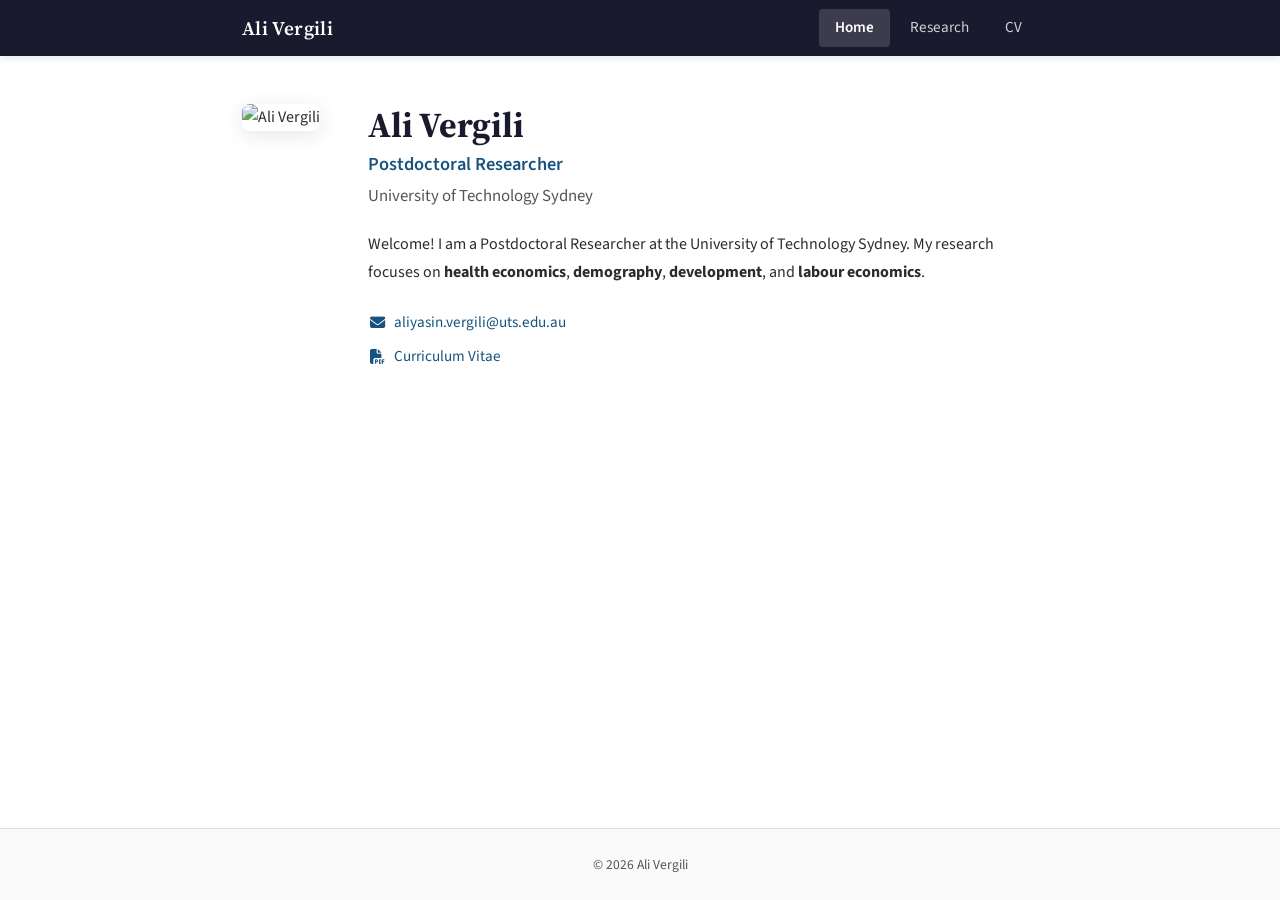
==== index.html @ 51e28af3 "Initial academic website" ====
<!DOCTYPE html>
<html lang="en">
<head>
    <meta charset="UTF-8">
    <meta name="viewport" content="width=device-width, initial-scale=1.0">
    <title>Ali Vergili</title>
    <link rel="stylesheet" href="style.css">
    <link rel="preconnect" href="https://fonts.googleapis.com">
    <link rel="preconnect" href="https://fonts.gstatic.com" crossorigin>
    <link href="https://fonts.googleapis.com/css2?family=Source+Sans+3:ital,wght@0,300;0,400;0,600;0,700;1,400&family=Source+Serif+4:ital,wght@0,400;0,600;0,700;1,400&display=swap" rel="stylesheet">
    <link rel="stylesheet" href="https://cdnjs.cloudflare.com/ajax/libs/font-awesome/6.5.1/css/all.min.css">
</head>
<body>
    <nav>
        <div class="nav-container">
            <a href="index.html" class="nav-name">Ali Vergili</a>
            <div class="nav-links">
                <a href="index.html" class="active">Home</a>
                <a href="research.html">Research</a>
                <a href="assets/CV_Ali_Vergili.pdf" target="_blank">CV</a>
            </div>
        </div>
    </nav>

    <main>
        <section class="hero">
            <div class="hero-content">
                <div class="hero-photo">
                    <img src="assets/photo.jpg" alt="Ali Vergili">
                </div>
                <div class="hero-text">
                    <h1>Ali Vergili</h1>
                    <p class="title">Postdoctoral Researcher</p>
                    <p class="affiliation">University of Technology Sydney</p>
                    <div class="hero-description">
                        <p>Welcome! I am a Postdoctoral Researcher at the University of Technology Sydney. My research focuses on <strong>health economics</strong>, <strong>demography</strong>, <strong>development</strong>, and <strong>labour economics</strong>.</p>
                    </div>
                    <div class="contact-links">
                        <a href="mailto:aliyasin.vergili@uts.edu.au"><i class="fas fa-envelope"></i> aliyasin.vergili@uts.edu.au</a>
                        <a href="assets/CV_Ali_Vergili.pdf" target="_blank"><i class="fas fa-file-pdf"></i> Curriculum Vitae</a>
                    </div>
                </div>
            </div>
        </section>
    </main>

    <footer>
        <p>&copy; 2026 Ali Vergili</p>
    </footer>
</body>
</html>
---- style.css ----
/* ============================================
   Academic Personal Website — Ali Vergili
   Clean, minimal design inspired by al-folio
   ============================================ */

:root {
    --color-primary: #1a1a2e;
    --color-accent: #16537e;
    --color-accent-light: #e8f0f7;
    --color-text: #2c2c2c;
    --color-text-light: #555;
    --color-border: #ddd;
    --color-bg: #ffffff;
    --color-bg-alt: #fafafa;
    --font-sans: 'Source Sans 3', -apple-system, BlinkMacSystemFont, 'Segoe UI', sans-serif;
    --font-serif: 'Source Serif 4', Georgia, 'Times New Roman', serif;
    --max-width: 860px;
}

* {
    margin: 0;
    padding: 0;
    box-sizing: border-box;
}

html {
    scroll-behavior: smooth;
}

body {
    font-family: var(--font-sans);
    color: var(--color-text);
    background: var(--color-bg);
    line-height: 1.7;
    font-size: 16px;
    min-height: 100vh;
    display: flex;
    flex-direction: column;
}

/* Navigation */
nav {
    background: var(--color-primary);
    padding: 0;
    position: sticky;
    top: 0;
    z-index: 100;
    box-shadow: 0 2px 8px rgba(0,0,0,0.1);
}

.nav-container {
    max-width: var(--max-width);
    margin: 0 auto;
    padding: 0 2rem;
    display: flex;
    justify-content: space-between;
    align-items: center;
    height: 56px;
}

.nav-name {
    font-family: var(--font-serif);
    font-size: 1.2rem;
    font-weight: 600;
    color: #fff;
    text-decoration: none;
    letter-spacing: 0.02em;
}

.nav-links {
    display: flex;
    gap: 0.25rem;
}

.nav-links a {
    color: rgba(255,255,255,0.8);
    text-decoration: none;
    font-size: 0.95rem;
    font-weight: 400;
    padding: 0.4rem 1rem;
    border-radius: 4px;
    transition: all 0.2s ease;
}

.nav-links a:hover {
    color: #fff;
    background: rgba(255,255,255,0.1);
}

.nav-links a.active {
    color: #fff;
    background: rgba(255,255,255,0.15);
    font-weight: 600;
}

/* Main content */
main {
    flex: 1;
    max-width: var(--max-width);
    margin: 0 auto;
    padding: 3rem 2rem;
    width: 100%;
}

/* Hero / Home Section */
.hero-content {
    display: flex;
    gap: 3rem;
    align-items: flex-start;
}

.hero-photo {
    flex-shrink: 0;
}

.hero-photo img {
    width: 240px;
    height: auto;
    border-radius: 8px;
    box-shadow: 0 4px 20px rgba(0,0,0,0.1);
}

.hero-text h1 {
    font-family: var(--font-serif);
    font-size: 2.2rem;
    font-weight: 700;
    color: var(--color-primary);
    margin-bottom: 0.15rem;
    line-height: 1.2;
}

.hero-text .title {
    font-size: 1.15rem;
    color: var(--color-accent);
    font-weight: 600;
    margin-bottom: 0.1rem;
}

.hero-text .affiliation {
    font-size: 1.05rem;
    color: var(--color-text-light);
    margin-bottom: 1.25rem;
}

.hero-description {
    margin-bottom: 1.5rem;
}

.hero-description p {
    font-size: 1rem;
    line-height: 1.75;
    color: var(--color-text);
}

.contact-links {
    display: flex;
    flex-direction: column;
    gap: 0.5rem;
}

.contact-links a {
    color: var(--color-accent);
    text-decoration: none;
    font-size: 0.95rem;
    display: inline-flex;
    align-items: center;
    gap: 0.5rem;
    transition: color 0.2s;
}

.contact-links a:hover {
    color: var(--color-primary);
}

.contact-links a i {
    width: 18px;
    text-align: center;
}

/* Research Section */
.research h1 {
    font-family: var(--font-serif);
    font-size: 2rem;
    font-weight: 700;
    color: var(--color-primary);
    margin-bottom: 2rem;
    padding-bottom: 0.5rem;
    border-bottom: 2px solid var(--color-primary);
}

.research h2 {
    font-family: var(--font-serif);
    font-size: 1.35rem;
    font-weight: 600;
    color: var(--color-primary);
    margin-top: 2.5rem;
    margin-bottom: 1.25rem;
    padding-bottom: 0.3rem;
    border-bottom: 1px solid var(--color-border);
}

.research h2:first-of-type {
    margin-top: 0;
}

/* Paper Cards */
.paper {
    margin-bottom: 2rem;
    padding: 1.25rem 1.5rem;
    background: var(--color-bg);
    border-left: 3px solid var(--color-accent);
    border-radius: 0 6px 6px 0;
    box-shadow: 0 1px 4px rgba(0,0,0,0.04);
    transition: box-shadow 0.2s;
}

.paper:hover {
    box-shadow: 0 2px 10px rgba(0,0,0,0.08);
}

.paper h3 {
    font-family: var(--font-serif);
    font-size: 1.1rem;
    font-weight: 600;
    color: var(--color-text);
    margin-bottom: 0.3rem;
    line-height: 1.4;
}

.paper .authors {
    font-size: 0.95rem;
    color: var(--color-text-light);
    margin-bottom: 0.3rem;
    font-style: italic;
}

.paper .status {
    font-size: 0.9rem;
    color: var(--color-text-light);
    margin-bottom: 0.5rem;
}

.paper .award {
    font-size: 0.9rem;
    color: #b8860b;
    margin-bottom: 0.5rem;
    font-weight: 600;
}

.paper .award i {
    margin-right: 0.25rem;
}

/* Badges */
.badge {
    display: inline-block;
    padding: 0.15rem 0.6rem;
    border-radius: 3px;
    font-size: 0.8rem;
    font-weight: 600;
    letter-spacing: 0.02em;
    text-transform: uppercase;
    margin-right: 0.4rem;
    font-style: normal;
}

.badge.accepted {
    background: #e6f4ea;
    color: #1e7e34;
}

.badge.revise {
    background: #fff3cd;
    color: #856404;
}

.badge.review {
    background: #e8f0f7;
    color: var(--color-accent);
}

/* Paper Links */
.paper-links {
    display: flex;
    align-items: center;
    gap: 0.75rem;
    margin-top: 0.4rem;
}

.paper-link {
    font-size: 0.9rem;
    color: var(--color-accent);
    text-decoration: none;
    font-weight: 600;
    transition: color 0.2s;
}

.paper-link:hover {
    color: var(--color-primary);
}

.abstract-toggle {
    background: none;
    border: 1px solid var(--color-border);
    color: var(--color-text-light);
    font-size: 0.85rem;
    cursor: pointer;
    padding: 0.2rem 0.7rem;
    border-radius: 3px;
    font-family: var(--font-sans);
    transition: all 0.2s;
    display: inline-flex;
    align-items: center;
    gap: 0.4rem;
}

.abstract-toggle:hover {
    border-color: var(--color-accent);
    color: var(--color-accent);
}

.abstract-toggle i {
    font-size: 0.7rem;
    transition: transform 0.2s;
}

/* Abstract */
.abstract {
    max-height: 0;
    overflow: hidden;
    transition: max-height 0.35s ease, padding 0.35s ease;
    padding: 0;
}

.abstract.show {
    max-height: 600px;
    padding-top: 0.75rem;
}

.abstract p {
    font-size: 0.92rem;
    line-height: 1.7;
    color: var(--color-text-light);
    padding: 0.75rem 1rem;
    background: var(--color-bg-alt);
    border-radius: 4px;
    border-left: 2px solid var(--color-border);
}

/* Footer */
footer {
    background: var(--color-bg-alt);
    border-top: 1px solid var(--color-border);
    padding: 1.5rem 2rem;
    text-align: center;
}

footer p {
    font-size: 0.85rem;
    color: var(--color-text-light);
}

/* Responsive */
@media (max-width: 700px) {
    .hero-content {
        flex-direction: column;
        align-items: center;
        text-align: center;
        gap: 1.5rem;
    }

    .hero-photo img {
        width: 180px;
    }

    .hero-text h1 {
        font-size: 1.8rem;
    }

    .contact-links {
        align-items: center;
    }

    main {
        padding: 2rem 1.25rem;
    }

    .paper {
        padding: 1rem 1.15rem;
    }

    .nav-container {
        padding: 0 1rem;
    }
}
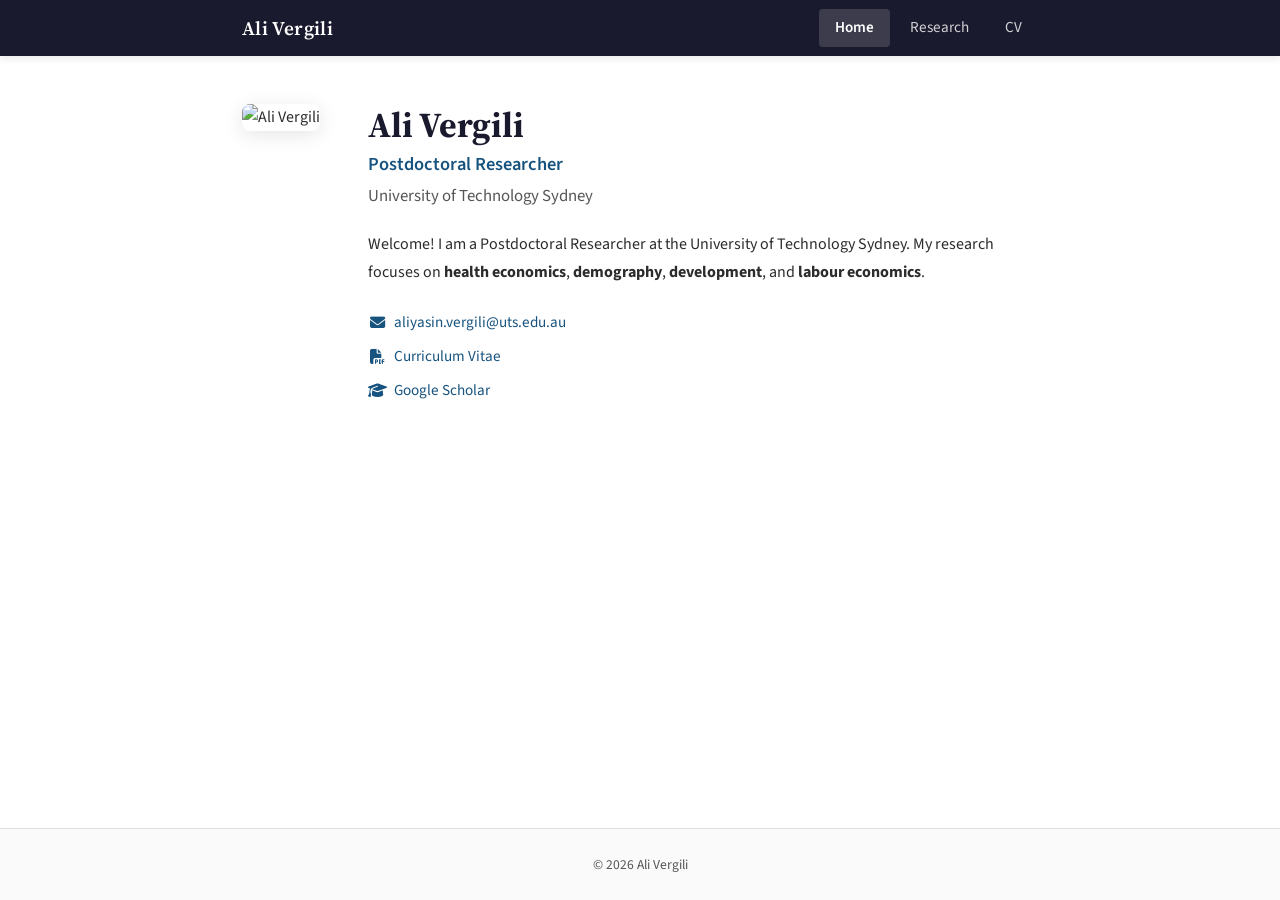
==== commit 8bb45a69: "Add Google Scholar link to homepage" ====
--- a/index.html
+++ b/index.html
@@ -38,6 +38,7 @@
                     <div class="contact-links">
                         <a href="mailto:aliyasin.vergili@uts.edu.au"><i class="fas fa-envelope"></i> aliyasin.vergili@uts.edu.au</a>
                         <a href="assets/CV_Ali_Vergili.pdf" target="_blank"><i class="fas fa-file-pdf"></i> Curriculum Vitae</a>
+                        <a href="https://scholar.google.com/citations?user=Qbdzd60AAAAJ&hl=en&oi=ao" target="_blank"><i class="fas fa-graduation-cap"></i> Google Scholar</a>
                     </div>
                 </div>
             </div>
--- a/style.css
+++ b/style.css
@@ -234,6 +234,16 @@
     font-style: italic;
 }
 
+.paper .authors a {
+    color: var(--color-accent);
+    text-decoration: none;
+    font-style: italic;
+}
+
+.paper .authors a:hover {
+    text-decoration: underline;
+}
+
 .paper .status {
     font-size: 0.9rem;
     color: var(--color-text-light);
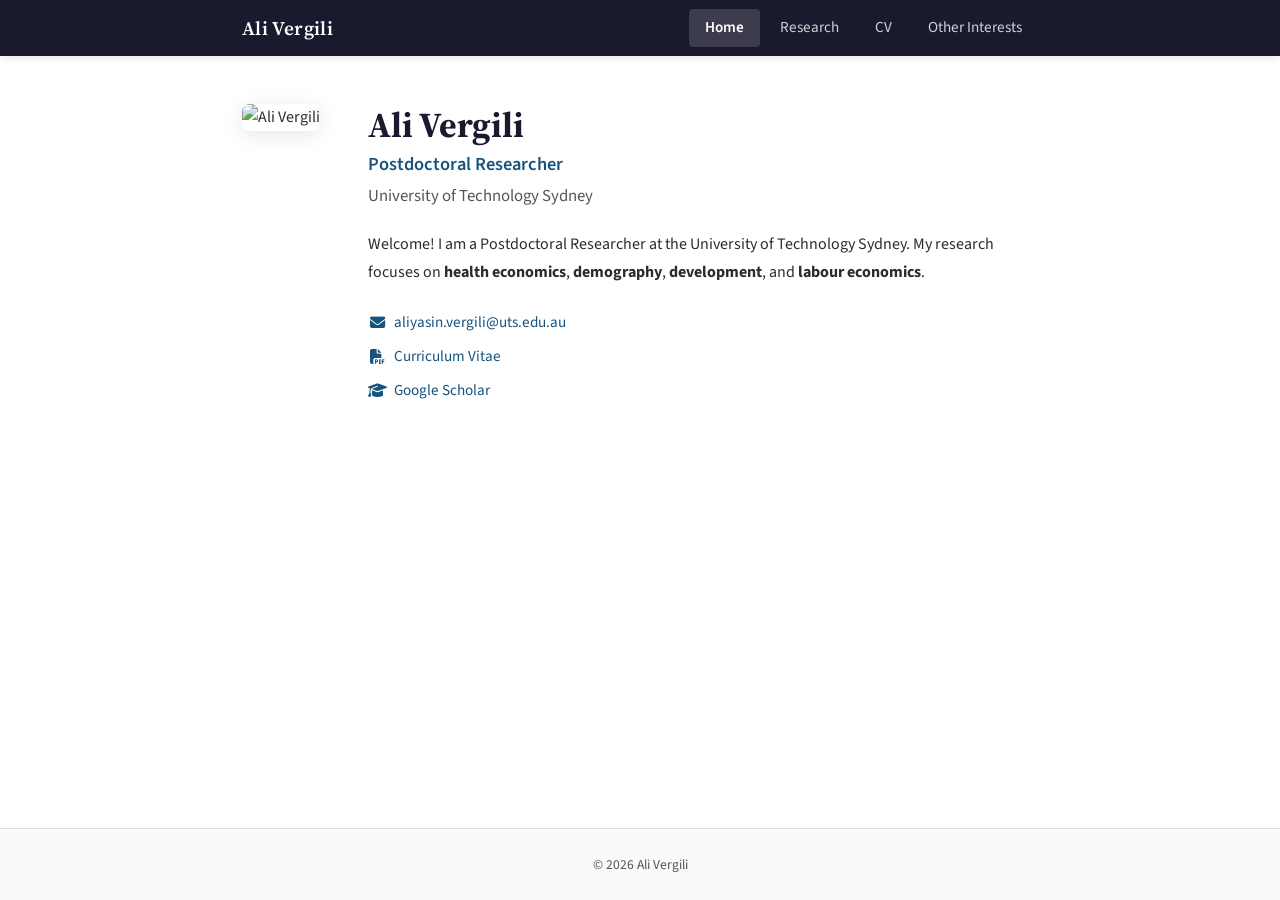
==== commit eb8d6d04: "Add Other Interests page with judo video, coffee section, and birds" ====
--- a/index.html
+++ b/index.html
@@ -18,6 +18,7 @@
                 <a href="index.html" class="active">Home</a>
                 <a href="research.html">Research</a>
                 <a href="assets/CV_Ali_Vergili.pdf" target="_blank">CV</a>
+                <a href="interests.html">Other Interests</a>
             </div>
         </div>
     </nav>
--- a/style.css
+++ b/style.css
@@ -357,6 +357,53 @@
     border-left: 2px solid var(--color-border);
 }
 
+/* Video Embed */
+.video-container {
+    position: relative;
+    padding-bottom: 56.25%;
+    height: 0;
+    overflow: hidden;
+    border-radius: 8px;
+    box-shadow: 0 2px 12px rgba(0,0,0,0.1);
+    margin-bottom: 1rem;
+}
+
+.video-container iframe {
+    position: absolute;
+    top: 0;
+    left: 0;
+    width: 100%;
+    height: 100%;
+}
+
+/* Coffee List */
+.coffee-list {
+    list-style: none;
+    padding: 0;
+    margin-bottom: 2rem;
+}
+
+.coffee-list li {
+    padding: 0.5rem 0;
+    border-bottom: 1px solid var(--color-border);
+    font-size: 0.95rem;
+}
+
+.coffee-list li:last-child {
+    border-bottom: none;
+}
+
+.coffee-list a {
+    color: var(--color-accent);
+    text-decoration: none;
+    transition: color 0.2s;
+}
+
+.coffee-list a:hover {
+    color: var(--color-primary);
+    text-decoration: underline;
+}
+
 /* Footer */
 footer {
     background: var(--color-bg-alt);
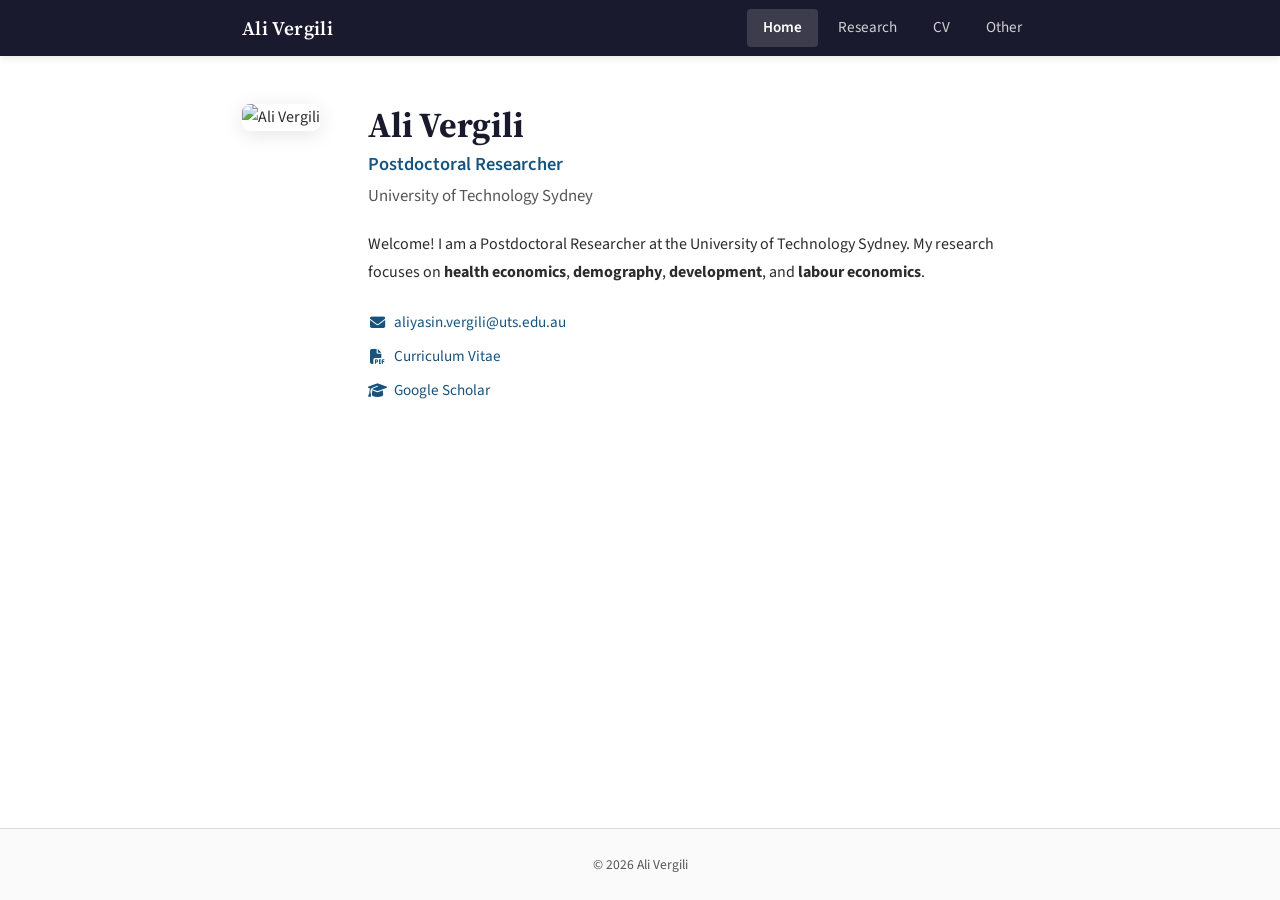
==== commit 61078420: "Add V60 photo to coffee section, rename tab to Other" ====
--- a/index.html
+++ b/index.html
@@ -18,7 +18,7 @@
                 <a href="index.html" class="active">Home</a>
                 <a href="research.html">Research</a>
                 <a href="assets/CV_Ali_Vergili.pdf" target="_blank">CV</a>
-                <a href="interests.html">Other Interests</a>
+                <a href="interests.html">Other</a>
             </div>
         </div>
     </nav>
--- a/style.css
+++ b/style.css
@@ -376,6 +376,41 @@
     height: 100%;
 }
 
+/* Coffee Hero */
+.coffee-hero {
+    display: flex;
+    align-items: center;
+    gap: 1.5rem;
+    margin-bottom: 1.25rem;
+}
+
+.coffee-hero img {
+    width: 200px;
+    height: 200px;
+    object-fit: cover;
+    border-radius: 8px;
+    box-shadow: 0 4px 16px rgba(0,0,0,0.1);
+    flex-shrink: 0;
+}
+
+.coffee-hero p {
+    color: var(--color-text-light);
+    font-size: 1.05rem;
+    line-height: 1.75;
+}
+
+@media (max-width: 700px) {
+    .coffee-hero {
+        flex-direction: column;
+        text-align: center;
+    }
+
+    .coffee-hero img {
+        width: 160px;
+        height: 160px;
+    }
+}
+
 /* Coffee List */
 .coffee-list {
     list-style: none;
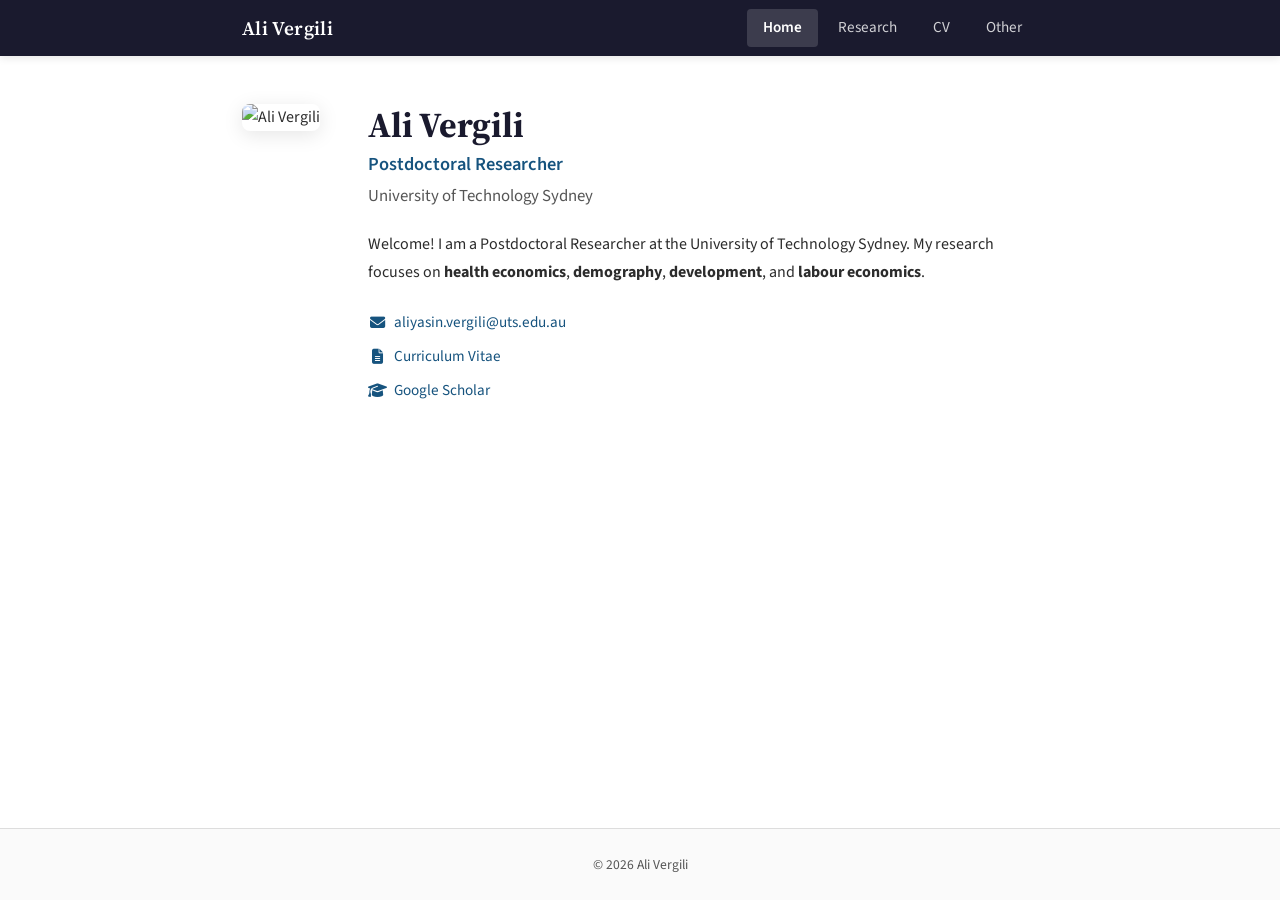
==== commit 1c541487: "Add inline CV page and refresh PDF Replace PDF-in-new-tab CV link with cv.html, rendered inline in t" ====
--- a/index.html
+++ b/index.html
@@ -3,7 +3,10 @@
 <head>
     <meta charset="UTF-8">
     <meta name="viewport" content="width=device-width, initial-scale=1.0">
-    <title>Ali Vergili</title>
+    <title>Ali Vergili — Postdoctoral Researcher, University of Technology Sydney</title>
+    <meta name="description" content="Ali Vergili is a Postdoctoral Researcher at UTS. Research in health economics, demography, development, and labour economics.">
+    <meta name="keywords" content="Ali Vergili, economist, UTS, health economics, demography, development, labour economics">
+    <link rel="canonical" href="https://alivergili.com/">
     <link rel="stylesheet" href="style.css">
     <link rel="preconnect" href="https://fonts.googleapis.com">
     <link rel="preconnect" href="https://fonts.gstatic.com" crossorigin>
@@ -17,7 +20,7 @@
             <div class="nav-links">
                 <a href="index.html" class="active">Home</a>
                 <a href="research.html">Research</a>
-                <a href="assets/CV_Ali_Vergili.pdf" target="_blank">CV</a>
+                <a href="cv.html">CV</a>
                 <a href="interests.html">Other</a>
             </div>
         </div>
@@ -38,7 +41,7 @@
                     </div>
                     <div class="contact-links">
                         <a href="mailto:aliyasin.vergili@uts.edu.au"><i class="fas fa-envelope"></i> aliyasin.vergili@uts.edu.au</a>
-                        <a href="assets/CV_Ali_Vergili.pdf" target="_blank"><i class="fas fa-file-pdf"></i> Curriculum Vitae</a>
+                        <a href="cv.html"><i class="fas fa-file-alt"></i> Curriculum Vitae</a>
                         <a href="https://scholar.google.com/citations?user=Qbdzd60AAAAJ&hl=en&oi=ao" target="_blank"><i class="fas fa-graduation-cap"></i> Google Scholar</a>
                     </div>
                 </div>
